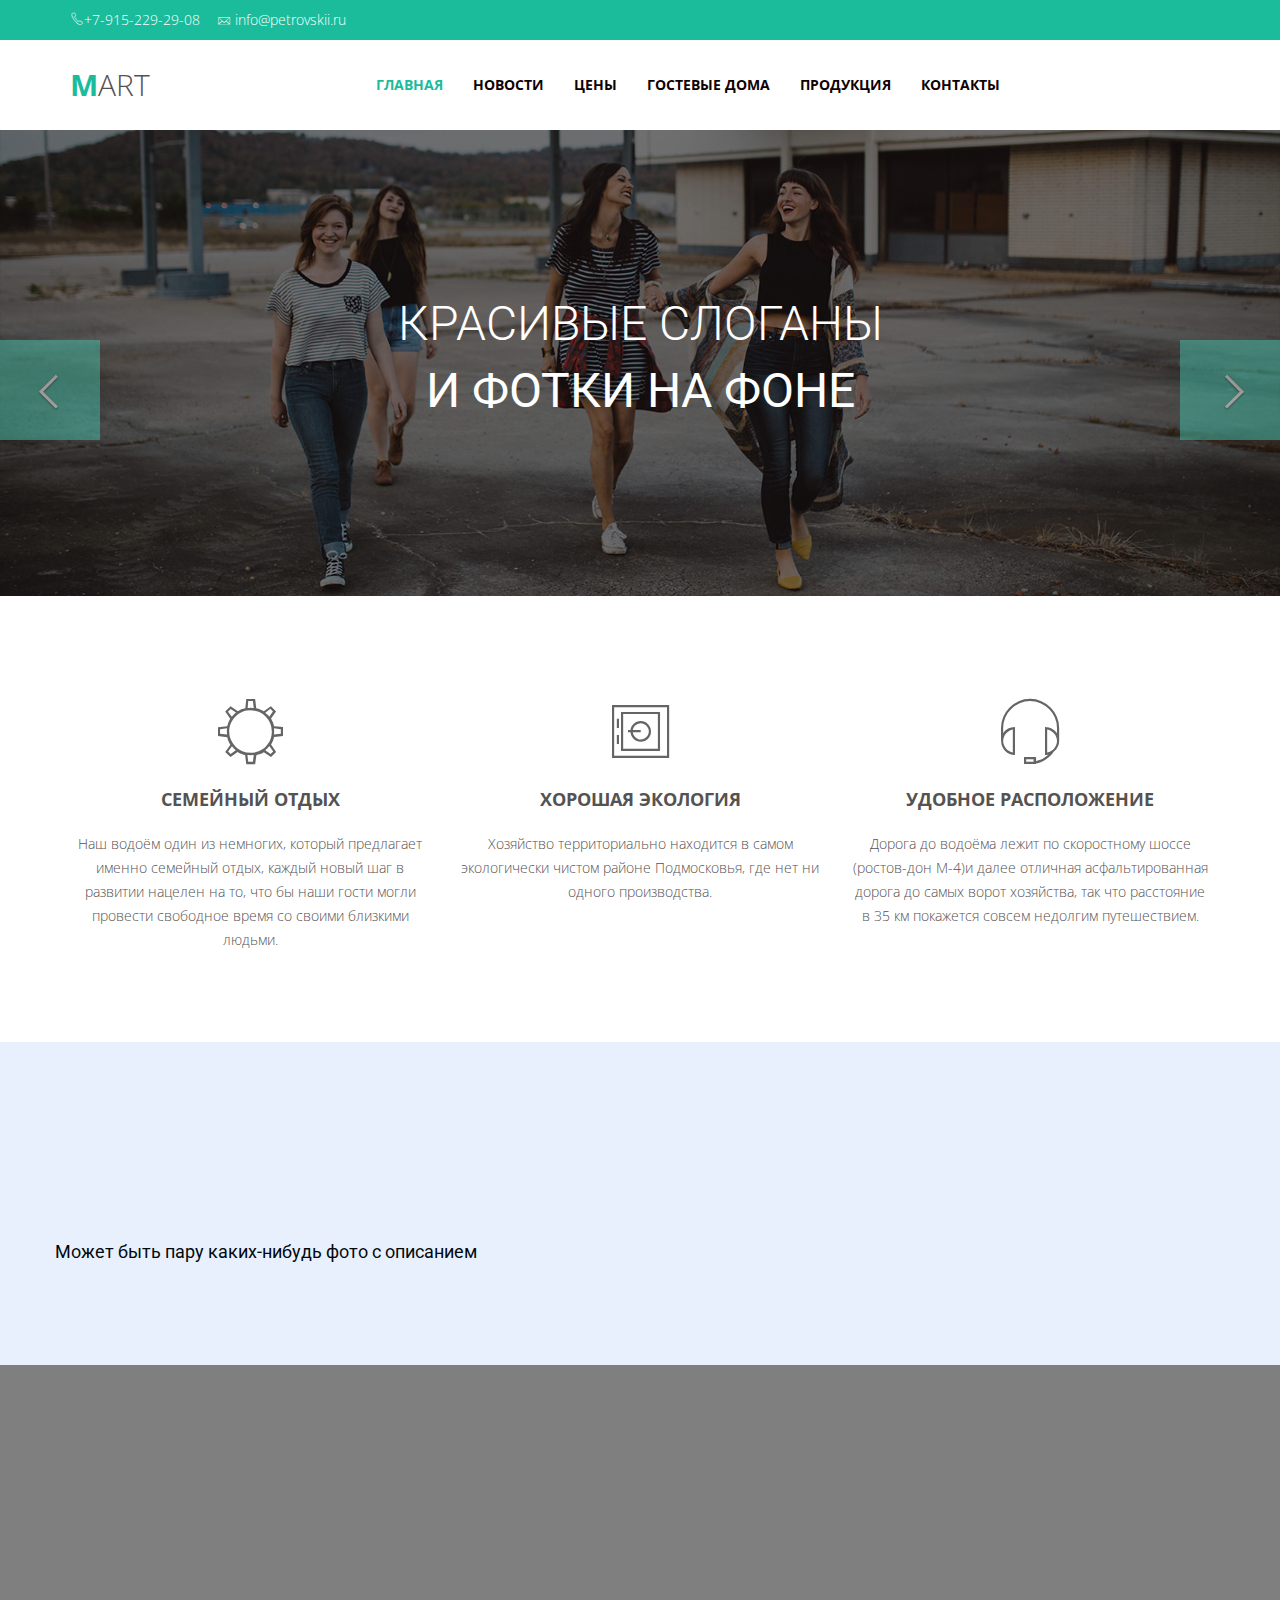
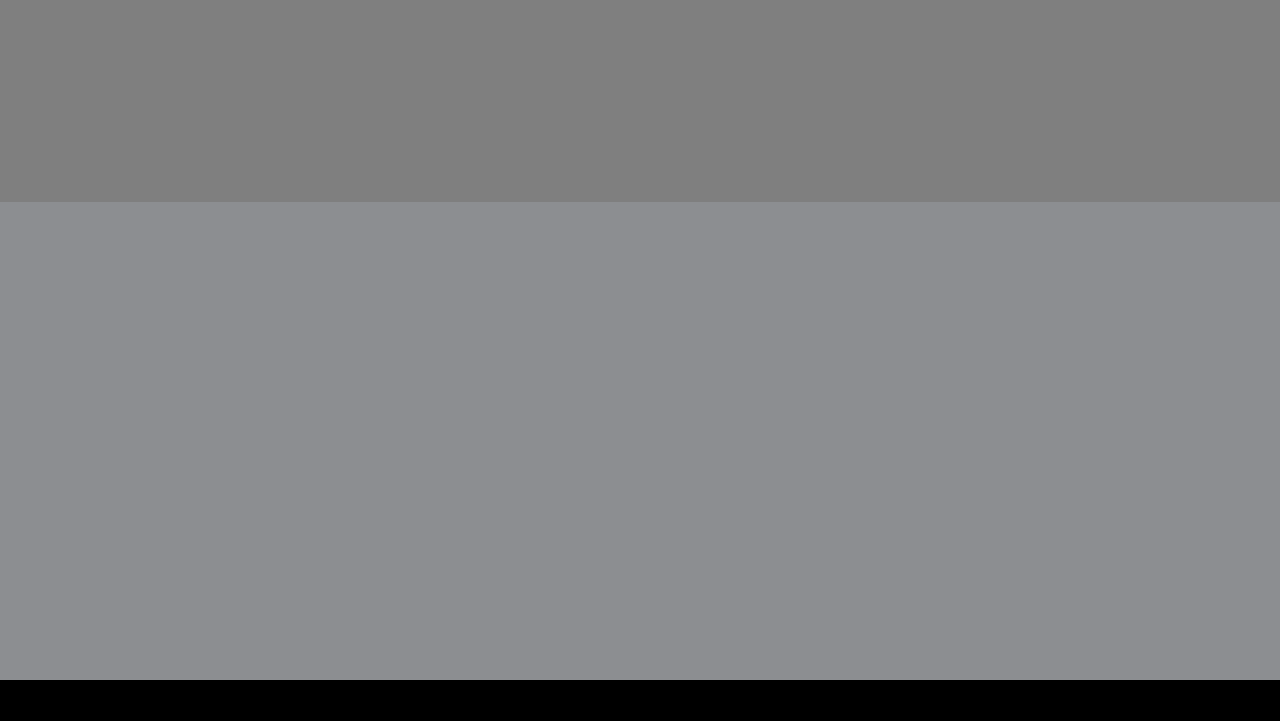
==== index.html @ 51d84bd0 "upload template" ====
<!doctype html>
<html class="no-js" lang="en">
    <head>
        <meta charset="utf-8">
        <meta http-equiv="X-UA-Compatible" content="IE=edge,chrome=1">
        <title>Петровский водоём</title>
        <meta name="description" content="">
        <meta name="viewport" content="width=device-width, initial-scale=1">
        <link rel="icon" href="images/favicon.png">

        <link rel="stylesheet" href="css/style.css">

        <!--[if lt IE 9]>
            <script src="//html5shiv.googlecode.com/svn/trunk/html5.js"></script>
            <script>window.html5 || document.write('<script src="js/vendor/html5shiv.js"><\/script>')</script>
        <![endif]-->
    </head>
    <body>

        <!-- PRELOADER -->
        <div id="preloader">
            <div class="preloader-area">
            	<div class="preloader-box">
            		<div class="preloader"></div>
            	</div>
            </div>
        </div>


        <section class="header-top-section">
            <div class="container">
                <div class="row">
                    <div  class="col-md-6">
                        <div class="header-top-content">
                            <ul class="nav nav-pills navbar-left">
                                <li><a href="#"><i class="pe-7s-call"></i><span>+7-915-229-29-08</span></a></li>
                                <li><a href="#"><i class="pe-7s-mail"></i><span> info@petrovskii.ru</span></a></li>
                            </ul>
                        </div>
                    </div>
                    <div  class="col-md-6">
                        <div class="header-top-menu">
                            <ul class="nav nav-pills navbar-right">
                                <!-- <li><a href="#">My Account</a></li>
                                <li><a href="#">Wishlist</a></li>
                                <li><a href="#">Cart</a></li>
                                <li><a href="#">Checkout</a></li>
                                <li><a href="#"><i class="pe-7s-lock"></i>Login/Register</a></li> -->
                            </ul>
                        </div>
                    </div>
                </div>
            </div>
        </section>

        <header class="header-section">
            <nav class="navbar navbar-default">
                <div class="container">
                    <!-- Brand and toggle get grouped for better mobile display -->
                    <div class="navbar-header">
                        <button type="button" class="navbar-toggle collapsed" data-toggle="collapse" data-target="#bs-example-navbar-collapse-1" aria-expanded="false">
                            <span class="sr-only">Toggle navigation</span>
                            <span class="icon-bar"></span>
                            <span class="icon-bar"></span>
                            <span class="icon-bar"></span>
                        </button>
                        <a class="navbar-brand" href="#"><b>M</b>art</a>
                    </div>

                    <!-- Collect the nav links, forms, and other content for toggling -->
                    <div class="collapse navbar-collapse" id="bs-example-navbar-collapse-1">
                        <ul class="nav navbar-nav">
                            <li class="active"><a href="#">Главная</a></li>
                            <li><a href="#">Новости</a></li>
                            <li><a href="#">Цены</a></li>
                            <li><a href="#">Гостевые Дома</a></li>
                            <li><a href="#">Продукция</a></li>
                            <li><a href="#">Контакты</a></li>
                        </ul>
                        <ul class="nav navbar-nav navbar-right cart-menu">
                        <!-- <li><a href="#" class="search-btn"><i class="fa fa-search" aria-hidden="true"></i></a></li>
                        <li><a href="#"><span> Cart -$0&nbsp;</span> <span class="shoping-cart">0</span></a></li> -->
                    </ul>
                    </div><!-- /.navbar-collapse -->
                </div><!-- /.container -->
            </nav>
        </header>

        <section class="search-section">
            <div class="container">
                <div class="row subscribe-from">
                    <div class="col-md-12">
                        <form class="form-inline col-md-12 wow fadeInDown animated">
                            <div class="form-group">
                                <input type="email" class="form-control subscribe" id="email" placeholder="Search...">
                                <button class="suscribe-btn" ><i class="pe-7s-search"></i></button>
                            </div>
                        </form><!-- end /. form -->
                    </div>
                </div><!-- end of/. row -->
            </div><!-- end of /.container -->
        </section><!-- end of /.news letter section -->

        <section class="slider-section">
            <div id="carousel-example-generic" class="carousel slide" data-ride="carousel">
                <!-- Indicators -->
                <ol class="carousel-indicators slider-indicators">
                    <li data-target="#carousel-example-generic" data-slide-to="0" class="active"></li>
                    <li data-target="#carousel-example-generic" data-slide-to="1"></li>
                    <li data-target="#carousel-example-generic" data-slide-to="2"></li>
                </ol>

                <!-- Wrapper for slides -->
                <div class="carousel-inner" role="listbox">
                    <div class="item active">
                        <img src="images/slider.jpg" width="1648" height="600" alt="">
                        <div class="carousel-caption">
                            <h2>Красивые слоганы</h2>
                            <h3>И фотки на фоне</h3>
                        </div>
                    </div>
                    <div class="item">
                        <img src="images/slider.jpg" width="1648" height="600" alt="">
                        <div class="carousel-caption">
                            <h2>Красивые слоганы</h2>
                            <h3>И фотки на фоне</h3>
                        </div>
                    </div>
                    <div class="item ">
                        <img src="images/slider.jpg" width="1648" height="600" alt="">
                        <div class="carousel-caption">
                            <h2>Красивые слоганы</h2>
                            <h3>И фотки на фоне</h3>
                        </div>
                    </div>
                </div>

                <!-- Controls -->
                <a class="left carousel-control" href="#carousel-example-generic" role="button" data-slide="prev">
                    <span class="pe-7s-angle-left glyphicon-chevron-left" aria-hidden="true"></span>
                </a>
                <a class="right carousel-control" href="#carousel-example-generic" role="button" data-slide="next">
                    <span class="pe-7s-angle-right glyphicon-chevron-right" aria-hidden="true"></span>
                </a>
            </div>
        </section>

        <section class="service-section">
            <div class="container">
                <div class="row">
                    <div class="col-md-4 col-sm-6 wow fadeInRight animated" data-wow-delay="0.1s">
                        <div class="service-item">
                            <i class="pe-7s-settings"></i>
                            <h3>Семейный отдых</h3>
                            <p>Наш водоём один из немногих, который предлагает именно семейный отдых, каждый новый шаг в развитии нацелен на то, что бы наши гости могли провести свободное время со своими близкими людьми.</p>
                        </div>
                    </div>
                    <div class="col-md-4 col-sm-6 wow fadeInRight animated" data-wow-delay="0.2s">
                        <div class="service-item">
                            <i class="pe-7s-safe"></i>
                            <h3>Хорошая экология</h3>
                            <p>Хозяйство территориально находится в самом экологически чистом районе Подмосковья, где нет ни одного производства.</p>
                        </div>
                    </div>
                    <!-- <div class="col-md-3 col-sm-6 wow fadeInRight animated" data-wow-delay="0.3s">
                        <div class="service-item">
                            <i class="pe-7s-global"></i>
                            <h3>WORLDWIDE SHIPPING</h3>
                            <p>Lorem ipsum dolor sit amet, vix erat audiam ei. Cum doctus civibus efficiantur in. Nec id tempor imperdiet deterruisset, doctus volumus explicari qui ex, appareat similique an usu.</p>
                        </div>
                    </div> -->
                    <div class="col-md-4 col-sm-6 wow fadeInRight animated" data-wow-delay="0.4s">
                        <div class="service-item">
                            <i class="pe-7s-headphones"></i>
                            <h3>Удобное расположение</h3>
                            <p>Дорога до водоёма лежит по скоростному шоссе (ростов-дон М-4)и далее отличная асфальтированная дорога до самых ворот хозяйства, так что расстояние в 35 км покажется совсем недолгим путешествием.</p>
                        </div>
                    </div>
                </div>
            </div>
        </section>

        <section class="new-section">
            <div class="container">
                <div class="row">
                    <div class="col-md-12">
                        <div class="titie-section wow fadeInDown animated ">
                            <h1>Блок с основной информацией</h1>
                        </div>
                    </div>
                    <h1> </h1>
                    <h3>Может быть пару каких-нибудь фото с описанием</h3>
                </div>
                <!-- <div class="row">
                    <div class="col-md-3 col-sm-6 wow fadeInLeft animated" data-wow-delay="0.2s">
                        <div class="product-item">
                            <img src="images/1.png" class="img-responsive" width="255" height="322" alt="">
                            <div class="product-hover">
                                <div class="product-meta">
                                    <a href="#"><i class="pe-7s-like"></i></a>
                                    <a href="#"><i class="pe-7s-shuffle"></i></a>
                                    <a href="#"><i class="pe-7s-clock"></i></a>
                                    <a href="#"><i class="pe-7s-cart"></i>Add to Cart</a>
                                </div>
                            </div>
                            <div class="product-title">
                                <a href="#">
                                    <h3>Blue Tshirt</h3>
                                    <span>$26</span>
                                </a>
                            </div>
                        </div>
                    </div>
                    <div class="col-md-3 col-sm-6 wow fadeInLeft animated" data-wow-delay="0.4s">
                        <div class="product-item">
                            <img src="images/2.png" class="img-responsive" width="255" height="322" alt="">
                            <div class="product-hover">
                                <div class="product-meta">
                                    <a href="#"><i class="pe-7s-like"></i></a>
                                    <a href="#"><i class="pe-7s-shuffle"></i></a>
                                    <a href="#"><i class="pe-7s-clock"></i></a>
                                    <a href="#"><i class="pe-7s-cart"></i>Add to Cart</a>
                                </div>
                            </div>
                            <div class="product-title">
                                <a href="#">
                                    <h3>WOMAN shirt</h3>
                                    <span>$31</span>
                                </a>
                            </div>
                        </div>
                    </div> -->
                    <!-- <div class="col-md-3 col-sm-6 wow fadeInLeft animated" data-wow-delay="0.6s">
                        <div class="product-item">
                            <img src="images/3.png" class="img-responsive" width="255" height="322" alt="">
                            <div class="product-hover">
                                <div class="product-meta">
                                    <a href="#"><i class="pe-7s-like"></i></a>
                                    <a href="#"><i class="pe-7s-shuffle"></i></a>
                                    <a href="#"><i class="pe-7s-clock"></i></a>
                                    <a href="#"><i class="pe-7s-cart"></i>Add to Cart</a>
                                </div>
                            </div>
                            <div class="product-title">
                                <a href="#">
                                    <h3>YELLOW Tshirt</h3>
                                    <span>$21</span>
                                </a>
                            </div>
                        </div>
                    </div>
                    <div class="col-md-3 col-sm-6 wow fadeInLeft animated" data-wow-delay="0.8s">
                        <div class="product-item">
                            <img src="images/4.png" class="img-responsive" width="255" height="322" alt="">
                            <div class="product-hover">
                                <div class="product-meta">
                                    <a href="#"><i class="pe-7s-like"></i></a>
                                    <a href="#"><i class="pe-7s-shuffle"></i></a>
                                    <a href="#"><i class="pe-7s-clock"></i></a>
                                    <a href="#"><i class="pe-7s-cart"></i>Add to Cart</a>
                                </div>
                            </div>
                            <div class="product-title">
                                <a href="#">
                                    <h3>Cool lingerie</h3>
                                    <span>$56</span>
                                </a>
                            </div>
                        </div>
                    </div>
                </div> -->
            </div>
        </section>

        <!-- <section class="featured-section">
            <div class="container">
                <div class="row">
                    <div class="col-md-12">
                        <div class="titie-section wow fadeInDown animated ">
                            <h1>FEATURED PRODUCTS</h1>
                        </div>
                    </div>
                </div>
                <div class="row">
                    <div class="col-md-12">
                        <div class="filter-menu">
                            <ul class="button-group sort-button-group">
                                <li class="button active" data-category="all">All<span>8</span></li>
                                <li class="button" data-category="cat-1">Dresses and Suits<span>2</span></li>
                                <li class="button" data-category="cat-2">Accessories<span>2</span></li>
                                <li class="button" data-category="cat-3">Miscellaneous<span>4</span></li>
                            </ul>
                        </div>
                    </div>
                </div>
                <div class="row featured isotope">
                    <div class="col-md-3 col-sm-6 col-xs-12 cat-3 featured-items isotope-item">
                        <div class="product-item">
                            <img src="images/product1.png" class="img-responsive" width="255" height="322" alt="">
                            <div class="sell-meta">
                                <a href="#" class="new-item">New</a>
                                <a href="#" class="sell-item">Sell</a>
                            </div>
                            <div class="product-hover">
                                <div class="product-meta">
                                    <a href="#"><i class="pe-7s-like"></i></a>
                                    <a href="#"><i class="pe-7s-shuffle"></i></a>
                                    <a href="#"><i class="pe-7s-clock"></i></a>
                                    <a href="#"><i class="pe-7s-cart"></i>Add to Cart</a>
                                </div>
                            </div>
                            <div class="product-title">
                                <a href="#">
                                    <h3>Cool lingerie</h3>
                                    <span>$26</span>
                                </a>
                            </div>
                        </div>
                    </div>
                    <div class="col-md-3 col-sm-6 col-xs-12 cat-2 featured-items isotope-item">
                        <div class="product-item">
                            <img src="images/product2.png" class="img-responsive" width="255" height="322" alt="">
                            <div class="sell-meta">
                                <a href="#" class="new-item">New</a>
                            </div>
                            <div class="product-hover">
                                <div class="product-meta">
                                    <a href="#"><i class="pe-7s-like"></i></a>
                                    <a href="#"><i class="pe-7s-shuffle"></i></a>
                                    <a href="#"><i class="pe-7s-clock"></i></a>
                                    <a href="#"><i class="pe-7s-cart"></i>Add to Cart</a>
                                </div>
                            </div>
                            <div class="product-title">
                                <a href="#">
                                    <h3>Cool lingerie</h3>
                                    <span>$21</span>
                                </a>
                            </div>
                        </div>
                    </div>
                    <div class="col-md-3 col-sm-6 col-xs-12 cat-1 featured-items isotope-item">
                        <div class="product-item">
                            <img src="images/product3.png" class="img-responsive" width="255" height="322" alt="">
                            <div class="sell-meta">
                                <a href="#" class="new-item">New</a>
                                <a href="#" class="sell-item">Sell</a>
                            </div>
                            <div class="product-hover">
                                <div class="product-meta">
                                    <a href="#"><i class="pe-7s-like"></i></a>
                                    <a href="#"><i class="pe-7s-shuffle"></i></a>
                                    <a href="#"><i class="pe-7s-clock"></i></a>
                                    <a href="#"><i class="pe-7s-cart"></i>Add to Cart</a>
                                </div>
                            </div>
                            <div class="product-title">
                                <a href="#">
                                    <h3>Cool lingerie</h3>
                                    <span>$31</span>
                                </a>
                            </div>
                        </div>
                    </div>
                    <div class="col-md-3 col-sm-6 col-xs-12 cat-3 featured-items isotope-item">
                        <div class="product-item">
                            <img src="images/product4.png" class="img-responsive" width="255" height="322" alt="">
                            <div class="sell-meta">
                                <a href="#" class="sell-item">Sell</a>
                            </div>
                            <div class="product-hover">
                                <div class="product-meta">
                                    <a href="#"><i class="pe-7s-like"></i></a>
                                    <a href="#"><i class="pe-7s-shuffle"></i></a>
                                    <a href="#"><i class="pe-7s-clock"></i></a>
                                    <a href="#"><i class="pe-7s-cart"></i>Add to Cart</a>
                                </div>
                            </div>
                            <div class="product-title">
                                <a href="#">
                                    <h3>Cool lingerie</h3>
                                    <span>$56</span>
                                </a>
                            </div>
                        </div>
                    </div>
                    <div class="col-md-3 col-sm-6 col-xs-12 cat-2 featured-items isotope-item">
                        <div class="product-item">
                            <img src="images/product5.png" class="img-responsive" width="255" height="322" alt="">
                            <div class="sell-meta">
                                <a href="#" class="sell-item">Sell</a>
                            </div>
                            <div class="product-hover">
                                <div class="product-meta">
                                    <a href="#"><i class="pe-7s-like"></i></a>
                                    <a href="#"><i class="pe-7s-shuffle"></i></a>
                                    <a href="#"><i class="pe-7s-clock"></i></a>
                                    <a href="#"><i class="pe-7s-cart"></i>Add to Cart</a>
                                </div>
                            </div>
                            <div class="product-title">
                                <a href="#">
                                    <h3>Cool lingerie</h3>
                                    <span>$26</span>
                                </a>
                            </div>
                        </div>
                    </div>
                    <div class="col-md-3 col-sm-6 col-xs-12 cat-3 featured-items isotope-item">
                        <div class="product-item">
                            <img src="images/product6.png" class="img-responsive" width="255" height="322" alt="">
                            <div class="sell-meta">
                                <a href="#" class="new-item">New</a>
                                <a href="#" class="sell-item">Sell</a>
                            </div>
                            <div class="product-hover">
                                <div class="product-meta">
                                    <a href="#"><i class="pe-7s-like"></i></a>
                                    <a href="#"><i class="pe-7s-shuffle"></i></a>
                                    <a href="#"><i class="pe-7s-clock"></i></a>
                                    <a href="#"><i class="pe-7s-cart"></i>Add to Cart</a>
                                </div>
                            </div>
                            <div class="product-title">
                                <a href="#">
                                    <h3>Cool lingerie</h3>
                                    <span>$36</span>
                                </a>
                            </div>
                        </div>
                    </div>
                    <div class="col-md-3 col-sm-6 col-xs-12 cat-1 featured-items isotope-item">
                        <div class="product-item">
                            <img src="images/product7.png" class="img-responsive" width="255" height="322" alt="">
                            <div class="sell-meta">
                                <a href="#" class="new-item">New</a>
                            </div>
                            <div class="product-hover">
                                <div class="product-meta">
                                    <a href="#"><i class="pe-7s-like"></i></a>
                                    <a href="#"><i class="pe-7s-shuffle"></i></a>
                                    <a href="#"><i class="pe-7s-clock"></i></a>
                                    <a href="#"><i class="pe-7s-cart"></i>Add to Cart</a>
                                </div>
                            </div>
                            <div class="product-title">
                                <a href="#">
                                    <h3>Cool lingerie</h3>
                                    <span>$56</span>
                                </a>
                            </div>
                        </div>
                    </div>
                    <div class="col-md-3 col-sm-6 col-xs-12 cat-3 featured-items isotope-item">
                        <div class="product-item">
                            <img src="images/product8.png" class="img-responsive" width="255" height="322" alt="">
                            <div class="sell-meta">
                                <a href="#" class="sell-item">Sell</a>
                            </div>
                            <div class="product-hover">
                                <div class="product-meta">
                                    <a href="#"><i class="pe-7s-like"></i></a>
                                    <a href="#"><i class="pe-7s-shuffle"></i></a>
                                    <a href="#"><i class="pe-7s-clock"></i></a>
                                    <a href="#"><i class="pe-7s-cart"></i>Add to Cart</a>
                                </div>
                            </div>
                            <div class="product-title">
                                <a href="#">
                                    <h3>Cool lingerie</h3>
                                    <span>$66</span>
                                </a>
                            </div>
                        </div>
                    </div>
                </div>
            </div>
        </section> -->

        <section class="offer-section">
            <div class="container">
                <div class="row">
                    <div class="col-md-12 wow fadeInDown animated ">
                        <h1>Тут может быть изменяемый блок</h1>
                        <h2>с "быстрыми" новостями или акциями</h2>
                    </div>
                </div>
            </div>
        </section>

        <!-- <section class="best-seller-section">
            <div class="container">
                <div class="row">
                    <div class="col-md-12">
                        <div class="titie-section wow fadeInDown animated ">
                            <h1>BEST SELLERS</h1>
                        </div>
                    </div>
                </div>
                <div class="row">
                    <div class="col-md-3 col-sm-6 wow fadeInDown animated" data-wow-delay="0.2s">
                        <div class="product-item">
                            <img src="images/1.png" class="img-responsive" width="255" height="322" alt="">
                            <div class="product-hover">
                                <div class="product-meta">
                                    <a href="#"><i class="pe-7s-like"></i></a>
                                    <a href="#"><i class="pe-7s-shuffle"></i></a>
                                    <a href="#"><i class="pe-7s-clock"></i></a>
                                    <a href="#"><i class="pe-7s-cart"></i>Add to Cart</a>
                                </div>
                            </div>
                            <div class="product-title">
                                <a href="#">
                                    <h3>Blue Tshirt</h3>
                                    <span>$26</span>
                                </a>
                            </div>
                        </div>
                    </div>
                    <div class="col-md-3 col-sm-6 wow fadeInDown animated" data-wow-delay="0.4s">
                        <div class="product-item">
                            <img src="images/2.png" class="img-responsive" width="255" height="322" alt="">
                            <div class="product-hover">
                                <div class="product-meta">
                                    <a href="#"><i class="pe-7s-like"></i></a>
                                    <a href="#"><i class="pe-7s-shuffle"></i></a>
                                    <a href="#"><i class="pe-7s-clock"></i></a>
                                    <a href="#"><i class="pe-7s-cart"></i>Add to Cart</a>
                                </div>
                            </div>
                            <div class="product-title">
                                <a href="#">
                                    <h3>WOMAN shirt</h3>
                                    <span>$31</span>
                                </a>
                            </div>
                        </div>
                    </div>
                    <div class="col-md-3 col-sm-6 wow fadeInDown animated" data-wow-delay="0.6s">
                        <div class="product-item">
                            <img src="images/3.png" class="img-responsive" width="255" height="322" alt="">
                            <div class="product-hover">
                                <div class="product-meta">
                                    <a href="#"><i class="pe-7s-like"></i></a>
                                    <a href="#"><i class="pe-7s-shuffle"></i></a>
                                    <a href="#"><i class="pe-7s-clock"></i></a>
                                    <a href="#"><i class="pe-7s-cart"></i>Add to Cart</a>
                                </div>
                            </div>
                            <div class="product-title">
                                <a href="#">
                                    <h3>YELLOW Tshirt</h3>
                                    <span>$21</span>
                                </a>
                            </div>
                        </div>
                    </div>
                    <div class="col-md-3 col-sm-6 wow fadeInDown animated" data-wow-delay="0.8s">
                        <div class="product-item">
                            <img src="images/4.png" class="img-responsive" width="255" height="322" alt="">
                            <div class="product-hover">
                                <div class="product-meta">
                                    <a href="#"><i class="pe-7s-like"></i></a>
                                    <a href="#"><i class="pe-7s-shuffle"></i></a>
                                    <a href="#"><i class="pe-7s-clock"></i></a>
                                    <a href="#"><i class="pe-7s-cart"></i>Add to Cart</a>
                                </div>
                            </div>
                            <div class="product-title">
                                <a href="#">
                                    <h3>Cool lingerie</h3>
                                    <span>$56</span>
                                </a>
                            </div>
                        </div>
                    </div>
                </div>
            </div>
        </section> -->
<!-- 
        <section class="review-section">
            <div class="container">
                <div class="row">
                    <div class="col-md-12">
                        <div class="titie-section wow fadeInDown animated ">
                            <h1>customer review</h1>
                        </div>
                    </div>
                </div>
                <div class="row">
                    <div id="feedback" class="carousel slide feedback" data-ride="feedback">
                        
                        <div class="carousel-inner" role="listbox">
                            <div class="item active">
                                <img src="images/member1.png" width="320" height="439" alt="">
                                <div class="carousel-caption">
                                    <p>Lorem ipsum dolor sit amet, consectetuer adipiscing elit. Aenean commodo ligula eget dolor. Aenean massa. Cum sociis natoque penatibus et magnis dis parturient montes, nascetur ridiculus mus. Donec quam felis, ultricies nec, pellentesque eu, pretium quis, sem. Nulla consequat massa quis enim. Donec pede justo, fringilla vel, aliquet nec, vulputate eget, arcu. In enim justo, rhoncus ut, </p>
                                    <h3>- Olivia -</h3>
                                    <span>Melbour, Aus</span>
                                </div>
                            </div>
                            <div class="item">
                                <img src="images/member2.png" width="320" height="439" alt="">
                                <div class="carousel-caption">
                                    <p>Lorem ipsum dolor sit amet, consectetuer adipiscing elit. Aenean commodo ligula eget dolor. Aenean massa. Cum sociis natoque penatibus et magnis dis parturient montes, nascetur ridiculus mus. Donec quam felis, ultricies nec, pellentesque eu, pretium quis, sem. Nulla consequat massa quis enim. Donec pede justo, fringilla vel, aliquet nec, vulputate eget, arcu. In enim justo, rhoncus ut, </p>
                                    <h3>- Olivia -</h3>
                                    <span>Melbour, Aus</span>
                                </div>
                            </div>
                            <div class="item">
                                <img src="images/member3.png" width="320" height="439" alt="">
                                <div class="carousel-caption">
                                    <p>Lorem ipsum dolor sit amet, consectetuer adipiscing elit. Aenean commodo ligula eget dolor. Aenean massa. Cum sociis natoque penatibus et magnis dis parturient montes, nascetur ridiculus mus. Donec quam felis, ultricies nec, pellentesque eu, pretium quis, sem. Nulla consequat massa quis enim. Donec pede justo, fringilla vel, aliquet nec, vulputate eget, arcu. In enim justo, rhoncus ut, </p>
                                    <h3>- Olivia -</h3>
                                    <span>Melbour, Aus</span>
                                </div>
                            </div>
                        </div>
                    
                        <ol class="carousel-indicators review-controlar">
                            <li data-target="#feedback" data-slide-to="0" class="active">
                                <img src="images/member1.png" width="320" height="439" alt="">
                            </li>
                            <li data-target="#feedback" data-slide-to="1">
                                <img src="images/member2.png" width="320" height="439" alt="">
                            </li>
                            <li data-target="#feedback" data-slide-to="2">
                                <img src="images/member3.png" width="320" height="439" alt="">
                            </li>
                        </ol>
                    </div>
                </div>
            </div>
        </section> -->
<!-- 
        <section class="news-letter-section">
            <div class="container">
                <div class="row">
                    <div class="col-sm-12">
                        <div class="titie-section white wow fadeInDown animated ">
                            <h1>NEWSLETTER</h1>
                        </div>
                        <p>Follow a collection of news & promotions</p>
                    </div>
                </div>
                <div class="row subscribe-from">
                    <form class="form-inline col-md-6 col-md-offset-3 col-xs-10 col-xs-offset-1  wow fadeInDown animated">
                        <div class="form-group">
                            <input type="email" class="form-control subscribe" id="email" placeholder="Enter your email">
                            <button class="suscribe-btn" ><i class="pe-7s-next"></i></button>
                        </div>
                    </form>
                </div>
            </div>
        </section> -->

        <!-- <section class="client-section">
            <div class="container">
                <div class="row">
                    <div class="col-sm-12">
                        <div class="titie-section wow fadeInDown animated ">
                            <h1>our partner</h1>
                        </div>
                    </div>
                </div>
                <div id="client" class="row owl-carousel owl-theme client-area">
                    <div class="col-md-12 item">
                        <a href="#">
                            <img src="images/client_01.jpg" class="img-responsive" width="300" height="200" alt="">
                        </a>
                    </div>
                    <div class="col-md-12 item">
                        <a href="#">
                            <img src="images/client_02.jpg" class="img-responsive" width="300" height="200" alt="">
                        </a>
                    </div>
                    <div class="col-md-12 item">
                        <a href="#">
                            <img src="images/client_03.jpg" class="img-responsive" width="300" height="200" alt="">
                        </a>
                    </div>
                    <div class="col-md-12 item">
                        <a href="#">
                            <img src="images/client_04.jpg" class="img-responsive" width="300" height="200" alt="">
                        </a>
                    </div>
                    <div class="col-md-12 item">
                        <a href="#">
                            <img src="images/client_01.jpg" class="img-responsive" width="300" height="200" alt="">
                        </a>
                    </div>
                    <div class="col-md-12 item">
                        <a href="#">
                            <img src="images/client_02.jpg" class="img-responsive" width="300" height="200" alt="">
                        </a>
                    </div>
                    <div class="col-md-12 item">
                        <a href="#">
                            <img src="images/client_03.jpg" class="img-responsive" width="300" height="200" alt="">
                        </a>
                    </div>
                    <div class="col-md-12 item">
                        <a href="#">
                            <img src="images/client_04.jpg" class="img-responsive" width="300" height="200" alt="">
                        </a>
                    </div>
                </div>
                <div class="customNavigation works-navigation">
                    <a class="btn-work works-prev"><i class="pe-7s-angle-left"></i></a>
                    <a class="btn-work works-next"><i class="pe-7s-angle-right"></i></a>
                </div>
            </div>
        </section> -->

        <!-- <section class="news-section">
            <div class="container">
                <div class="row">
                    <div class="col-sm-12">
                        <div class="titie-section wow fadeInDown animated ">
                            <h1>Latest News</h1>
                        </div>
                    </div>
                </div>
                <div class="row" >
                    <div class="col-sm-4 wow fadeInDown animated" data-wow-delay="0.2s">
                        <div class="blog-item">
                            <a href="#"><img src="images/blog1.jpg" width="350" height="262" alt=""></a>
                            <h3>Lorem Ipsum. Proin gravida nibh vel velit auctor aliquet. Aenean </h3>
                            <p>Nam nec tellus a odio tincidunt auc. Duis sed odio sit amet nibh vulputate cursus a sit amet mauris. Morbi accumsan ipsum velit. Nam nec tellus a odio tincidunt</p>
                            <a href="#">Read More</a>
                        </div>
                    </div>
                    <div class="col-sm-4 wow fadeInDown animated" data-wow-delay="0.4s">
                        <div class="blog-item">
                            <a href="#"><img src="images/blog2.jpg" width="350" height="262" alt=""></a>
                            <h3>Lorem Ipsum. Proin gravida nibh vel velit auctor aliquet. Aenean </h3>
                            <p>Nam nec tellus a odio tincidunt auc. Duis sed odio sit amet nibh vulputate cursus a sit amet mauris. Morbi accumsan ipsum velit. Nam nec tellus a odio tincidunt</p>
                            <a href="#">Read More</a>

                        </div>
                    </div>
                    <div class="col-sm-4 wow fadeInDown animated" data-wow-delay="0.6s">
                        <div class="blog-item">
                            <a href="#"><img src="images/blog3.jpg" width="350" height="262" alt=""></a>
                            <h3>Lorem Ipsum. Proin gravida nibh vel velit auctor aliquet. Aenean </h3>
                            <p>Nam nec tellus a odio tincidunt auc. Duis sed odio sit amet nibh vulputate cursus a sit amet mauris. Morbi accumsan ipsum velit. Nam nec tellus a odio tincidunt</p>
                            <a href="#">Read More</a>
                        </div>
                    </div>
                </div>
            </div>
        </section> -->

        <section class="contact-section">
            <div class="container">
                <div class="row">
                    <div class="col-sm-12">
                        <div class="titie-section wow fadeInDown animated ">
                            <h1>Ждем вас в гости!</h1>
                        </div>
                    </div>
                </div>
                <div class="row">
                    <div class="col-md-6 wow fadeInLeft animated">
                        <div class="left-content">
                            <!-- <h1><span>M</span>art</h1> -->
                        
                            <p>Сюда впихнем карту с Яндекса</p>
                            <div class="contact-info">
                                <p><b>Адрес:</b> Уточнить точный адрес водоема</p>
                                <p><b>Телефон:</b> 7-915-229-29-08</p>
                                <p><b>Email:</b> info@petrovskii.ru</p>
                            </div>
                            <div class="social-media">
                                <ul>
                                    <li><a href="#"><i class="fa fa-facebook"></i></a></li>
                                    <li><a href="#"><i class="fa fa-twitter"></i></a></li>
                                    <li><a href="#"><i class="fa fa-dribbble"></i></a></li>
                                    <li><a href="#"><i class="fa fa-linkedin"></i></a></li>
                                    <li><a href="#"><i class="fa fa-instagram"></i></a></li>
                                </ul>
                            </div>
                        </div>
                    </div>
                    <div class="col-md-6 wow fadeInRight animated">
                        <!-- <form action="" method="" class="contact-form">
                            <div class="row">
                                <div class="col-md-6">
                                    <div class="input-group">
                                        <input type="text" class="form-control" id="name" placeholder="Your Name">
                                    </div>
                                </div>
                                <div class="col-md-6">
                                    <div class="input-group">
                                        <input type="text" class="form-control" id="name" placeholder="Your Email">
                                    </div>
                                </div>
                            </div>
                            <div class="row">
                                <div class="col-md-6">
                                    <div class="input-group">
                                        <input type="text" class="form-control" id="name" placeholder="Subject">
                                    </div>
                                </div>
                                <div class="col-md-6">
                                    <div class="input-group">
                                        <input type="text" class="form-control" id="name" placeholder="Website URL">
                                    </div>
                                </div>
                            </div>
                            <div class="row">
                                <div class="col-md-12">
                                    <div class="input-group">
                                        <textarea name="" id="" class="form-control" cols="30" rows="5" placeholder="Your Message..."></textarea>
                                    </div>
                                </div>
                            </div>
                            <div class="row">
                                <div class="col-md-12">
                                    <div class="input-group">
                                        <input type="submit" class="contact-submit" value="Send" />
                                    </div>
                                </div>
                            </div>
                        </form> -->
                    </div>
                </div>
            </div>
        </section>

        <footer class="footer">
            <div class="container">
                <div class="row">
                    <div class="col-md-12">
                        <!-- <p class="center">Made with <i class="fa fa-heart"></i> by <a href="https://revolthemes.net/" target="_blank">Revolthemes</a>. All Rights Reserved</p> -->
                        
                    </div>
                </div>
            </div>
        </footer>

        <!-- JQUERY -->
        <script src="js/vendor/jquery-1.11.2.min.js"></script>
        <script src="js/vendor/bootstrap.min.js"></script>
        <script src="js/isotope.pkgd.min.js"></script>
        <script src="js/owl.carousel.min.js"></script>
        <script src="js/wow.min.js"></script>
        <script src="js/custom.js"></script>
    </body>
</html>
---- css/style.css ----
/*	################################################################
Theme Name: Pori
Theme URI: http://www.themengraph.com/
Author URI: http://www.themengraph.com/
Description: Easy Docs 100% Responsive, Highly Customizable, Unlimited color schemes and SEO Friendly Theme using Twitter Bootstrap, specially designed for WordPress Marketplace Plugin ( http://wordpress.org/plugins/wpmarketplace/ ). If you want to build a full featured eshop or online marketplace, this theme and wp marketplace plugin could be a perfect choice for you, but still you can use this for for you personal blog site too, as Crypton has also all regular features like gallery, audio, video, chat and other post format support, archive pages, page with side bar, blog page to build your blog site. This theme is will make your website adaptable with any type of devices. Theme Features: WP Marketplace Plugin Support ,Custom Homepage Settings, 3 Page Templates, Custom Background Support, Unlimited Color Schemes, Search Engine Friendly.
Author: Shah Zobayer Ahmed
Version: 1.0.0
License: GNU General Public License v3.0
License URI: http://www.gnu.org/licenses/gpl-3.0.html
Tags: black, green, white, two-columns, fixed-width, threaded-comments, sticky-post, microformats,  editor-style, custom-menu, custom-background, post-formats



	1) GENERAL STRUCTURES
	2) HEADER SECTION
	3) MENU SECTION

################################################################# */
/* STYLE */
@import url(font-awesome.css) screen;
@import url(bootstrap.css) screen;
@import url(owl.carousel.css) screen;
@import url(pe-icon-7-stroke.css) screen;
@import url(animate.min.css) screen;

/* FONTS */
@import url(https://fonts.googleapis.com/css?family=Roboto:400,100,100italic,300,300italic,400italic,500,700,500italic,700italic,900,900italic);
@import url(https://fonts.googleapis.com/css?family=Open+Sans:400,300,300italic,600,600italic,700,800,400italic);
@import url(https://fonts.googleapis.com/css?family=Raleway:400,800,900,700,600,500,300,200,100);


/* ======================
   1. GENERAL SECTION
 ====================== */

* {
    margin: 0;
    padding: 0px;

}
body {
    font-family: 'Open Sans', sans-serif;
    font-size: 13px;
    line-height: 20px;
    position: relative;
    background: #fff;
    color: #656565;
    padding: 0;
    margin: 0;
    overflow: visible;
}

.hidden {
    display: none;
}
.alignleft {
    float: left;
}
.alignright {
    float: right;
}
.aligncenter {
    margin-left: auto;
    margin-right: auto;
    display: block;
    clear: both;
}
.clear {
    clear: both;
    display: block;
    font-size: 0;
    height: 0;
    line-height: 0;
    width: 100%;
}
::-moz-selection {
    color: #555252;
    text-shadow: none;
    background: #2B2E31;
}
::-webkit-input-placeholder {
    color: #555252 !important;
}
:-moz-placeholder {
    /* Firefox 18- */
    color: #555252 !important;
}
::-moz-placeholder  {
    /* Firefox 19+ */
    color: #555252 !important;
}
:-ms-input-placeholder {
    color: #555252 !important;
}
.contact-form .form-control::-webkit-input-placeholder{
    color: #fff !important;
}
.contact-form .form-control::-moz-placeholder{
    color: #fff !important;
}
.contact-form .form-control:-moz-placeholder{
    color: #fff !important;
}
.contact-form .form-control:-ms-input-placeholder{
    color: #fff !important;
}

*,*:after,*:before {
    -webkit-box-sizing: border-box;
    -moz-box-sizing: border-box;
    box-sizing: border-box;
    padding: 0;
    margin: 0;
}
a {
    color: #0098d7;
    padding: 0;
    margin: 0;
    text-decoration: none;
}
a:hover,a:focus {
    text-decoration: none;
    color: #01090C;
}
a img {
    border: none;
    vertical-align: bottom;
}
a.remove {
    display: block;
    height: 18px;
    width: 18px;
    margin: 10px;
    padding-left: 0 !important;
    text-indent: -9999px;
    background: url(images/remove.png) #01090C;
    border-radius: 100px;
    border-style: solid;
    border-width: 1px
}
h1,h2,h3,h4,h5,h6 {
    letter-spacing: 0px;
    font-weight: normal;
    position: relative;
    padding: 0 0 10px 0;
    font-weight: normal;
    font-family: 'Roboto', serif;
    line-height: 140%;
    color: #01090c;
}
h1 {
    font-size: 22px;
}
h2 {
    font-size: 20px;
}
h3 {
    font-size: 18px;
}
h4 {
    font-size: 16px;
}
h5 {
    font-size: 14px;
}
h6 {
    font-size: 13px;
}
.lead {
    font-family: 'Open Sans', Arial,sans-serif !important;
    font-size: 18px;
    margin: 15px 0;
    padding: 0;
}
.first {
    clear: both
}
.last {
    margin-right: 0
}
audio,
video {
    max-width: 100%;
    height: auto;
}

iframe,embed,object {
    max-width: 100%;
}
input,textarea {
    color: #000 !important
}

html, body, .wrapper{
    height: 100%;
}
.titie-section{
    margin-bottom: 30px;
    display: block;
    position: relative;
}
.titie-section h1{
    margin: 0;
    padding: 0;
    display: block;
    text-align: center;
    font-size: 48px;
    color: #515151;
    font-weight: 900;
    text-transform: uppercase;
}
.titie-section h1:before{
    content: "";
    width: 165px;
    display: block;
    height: 3px;
    background:#1abc9c;
    position: absolute;
    bottom: -16px;
    margin: 0 auto;
    left: 0;
    right: 0;
}
.titie-section h1:after{
    content: "";
    width: 165px;
    display: block;
    height: 3px;
    background:#1abc9c;
    position: absolute;
    bottom: -30px;
    margin: 0 auto;
    left: 0;
    right: 0;
}
.titie-section:after{
    content: "";
    width: 165px;
    display: block;
    height: 7px;
    background:#1abc9c;
    position: absolute;
    bottom: -25px;
    margin: 0 auto;
    left: 0;
    right: 0;
}

.titie-section.white h1:before{
    content: "";
    width: 165px;
    display: block;
    height: 3px;
    background:#fff;
    position: absolute;
    bottom: -16px;
    margin: 0 auto;
    left: 0;
    right: 0;
}
.titie-section.white h1:after{
    content: "";
    width: 165px;
    display: block;
    height: 3px;
    background:#fff;
    position: absolute;
    bottom: -30px;
    margin: 0 auto;
    left: 0;
    right: 0;
}
.titie-section.white:after{
    content: "";
    width: 165px;
    display: block;
    height: 7px;
    background:#fff;
    position: absolute;
    bottom: -25px;
    margin: 0 auto;
    left: 0;
    right: 0;
}
.white-title{

}

/*
    HEADER TOP SECTION
 */
.header-top-section{
    display: block;
    width: 100%;
    background: #1abc9c;
    color: #fff;
}

.header-top-content{}
.header-top-content ul{}
.header-top-content ul li{}
.header-top-content ul li a{
    color: #fff;
    font-size: 14px;
    font-weight: 300;
    padding-left: 0;
}
.header-top-content ul li a:hover, .header-top-content ul li a:active, .header-top-content ul li a:focus{
    background: transparent;
    color: #fff;
}
.header-top-content ul li:last-child a i{
    /*font-size: 20px;  */
    position: relative;
    top: 2px;
}

.header-top-menu{}
.header-top-menu ul{}
.header-top-menu ul li{}
.header-top-menu ul li a{
    color: #fff;
    font-size: 14px;
    font-weight: 300;
}
.header-top-menu ul li a:hover, .header-top-menu ul li a:active, .header-top-menu ul li a:focus{
    background: transparent
}
.header-top-menu ul li a i{

}

/*
    HEADER SECTION
 */
.header-section{
    display: block;
    width: 100%;
    padding: 20px 0;
    position: relative;
    transition: all 1s;
    background: #fff;
}
header.header-section.fixed {
    position: fixed;
    display: block;
    width: 100%;
    top: 0;
    background: #fff;
    z-index: 99999;
    border-bottom: 1px solid #1abc9c;
    padding: 10px 0;
    transition: all 1s;
}
.header-section .navbar{
    height: auto;
    min-height: none;
    margin-bottom: 0;
    border-radius: 0;
    border: none;
    background: transparent !important
}
.header-section .navbar .navbar-brand{
    font-size: 30px;
    font-weight: 300;
    text-transform: uppercase;
    color: #555252;
}
.header-section .navbar .navbar-brand b{
    color: #1abc9c;
}

.navbar-default .navbar-collapse, .navbar-default .navbar-form{
    text-align: center;
    padding: 0 !important;
    background: transparent !important;
}

ul.navbar-nav{
    background: transparent;
    margin: 0 auto;
    margin-bottom: -5px;
    display: inline-block;
    float: none;
}
ul.navbar-nav li{}
ul.navbar-nav li a{
    font-size: 14px;
    font-weight: 700;
    color: #0f0101 !important;
    background: transparent !important;
    text-transform: uppercase;
}
ul.navbar-nav li.active a, ul.navbar-nav li a:hover{
    color: #1abc9c !important;
}
ul.navbar-nav.cart-menu li a{
    padding-right: 0;
    color: #0f0101;
    font-weight: 700;
}
ul.navbar-nav.cart-menu li a .fa-search{
    margin-top: 6px;
    display: block;
}

span.shoping-cart {
    border: 1px solid #0f0101;
    padding: 2px 7px 2px 6px;
    text-align: center;
    display: inline-block;
    position: relative;
    background: #fff;
}
span.shoping-cart:after{
    height: 90%;
    width: 80%;
    display: block;
    background: transparent;
    position: absolute;
    content: "";
    border: 1px solid #0f0101;
    border-radius: 50%;
    top: -47%;
    left: 0;
    right: 0;
    margin: 0 auto;
    z-index: -9999;
}
span.shoping-cart:hover:after{
    top: -50%;
}

span.shoping-cart:before{
    height: 100%;
    width: 100%;
    display: block;
    background: #fff;
    position: absolute;
    content: "";
    top: 0%;
    left: 0;
    right: 0;
    margin: 0 auto;
    z-index: -999;
}
span.shoping-cart {
    border: 1px solid #0f0101;
    padding: 2px 7px 2px 6px;
    text-align: center;
    display: inline-block;
    position: relative;
    background: #fff;
    z-index: 9999999;
    color: #1abc9c;
}
/*
    SEAARCH SECTION
 */
.search-section{
    display: block;
    background: url(../images/bg.png) #1abc9c no-repeat;
    background-size: cover;
    background-attachment: fixed;
    text-align: center;
    padding: 40px 0 80px;
    display: none;
}
.suscribe-btn, .suscribe-btn:hover, .suscribe-btn:active, .suscribe-btn:focus{
    outline: none
}

/*
    SLIDER SECTION
 */
.slider-section{
    display: block;
    width: 100%;
    position: relative;
    overflow: hidden;
}
/*.slider-section:before{
    content: "";
    width: 100%;
    height: 100%;
    position: absolute;
    top: 0;
    display: block;
    background: rgba(0, 0, 0, 0.52);
    z-index: 9
}*/

.slider-section img{
    display: block;
    width: 100%;
    height: auto;
}
.carousel-inner{
    position: relative;
}
.carousel-inner .item{}
.carousel-inner .item:before{
    content: "";
    width: 100%;
    height: 100%;
    position: absolute;
    top: 0;
    display: block;
    background: rgba(0, 0, 0, 0.52);
    z-index: 9
}
.carousel-inner .item img{}
.carousel-inner .item .carousel-caption{
    top: 30%;
    z-index: 999;
}
.carousel-inner .item .carousel-caption h2{
    font-size: 48px;
    text-transform: uppercase;
    font-weight: 300;
    text-align: center;
    text-shadow: none;
    color: #fff;
    margin: 0;
    padding: 0;
}
.carousel-inner .item .carousel-caption h2 b{
    color: #1abc9c
}

.carousel-inner .item .carousel-caption h3{
    font-size: 48px;
    text-transform: uppercase;
    font-weight: 400;
    text-align: center;
    text-shadow: none;
    color: #fff;
    margin: 0;
    padding: 0;
}
.carousel-inner .item .carousel-caption h3 span{
    color: #1abc9c;
}

.carousel-inner .item .carousel-caption a{
    display: inline-block;
    padding: 13px 30px;
    border: 2px solid #1abc9c;
    color: #fff;
    text-transform: uppercase;
    text-shadow: none;
    font-size: 14px;
    font-family: 'Roboto';
    font-weight: 400;
    margin-top: 10px;
}
.carousel-inner .item .carousel-caption a:hover{
    background: #1abc9c;
}
.carousel-control{
    background-image: none !important;
    box-shadow: none !important;
    background: red;
}

.carousel-control span{
    font-size: 90px !important;
    color: #fff;
    }
a.carousel-control.left, a.carousel-control.right{
    background: #46bfa9 !important;
    background-image: none !important;
    box-shadow: none !important;
    width: 100px;
    height: 100px;
    background: #46bfa9;
    text-align: center;
    position: absolute;
    top: 45%;
    border: none;
    display: block;
    text-align: center;
    z-index: 999

}
a.carousel-control.left > span{
    position: absolute;
    top: 7px;
    margin: 0 auto;
    left: 5px;
}

a.carousel-control.right > span{
    position: absolute;
    top: 7px;
    margin: 0 auto;
    left: -5px;
}

.carousel-control.right{
    width: 0;
    height: 0;
    background: #46bfa9;
   /* border-width: 50px 100px 50px 0;
    border-color: transparent #46bfa9 transparent transparent;*/
}
.carousel-control.left{
    width: 0;
    height: 0;
    background: #46bfa9;
    /*border-width: 50px 0 50px 100px;
    border-color: transparent transparent transparent #46bfa9;*/

}
.carousel-control span{
    font-size: 100px;
    color: #fff;
}
.slider-indicators{
    display: none;
}

/*
    SERVICE SECTION
 */
.service-section{
    display: block;
    text-align: center;
    padding: 100px 0 80px;
}
.service-item{}
.service-item i{
    font-size: 70px;
    text-align: center;
}
.service-item h3{
    font-size: 18px;
    font-weight: 700;
    color: #555252;
    font-family: 'Open Sans', Arial, sans-serif;
    text-transform: uppercase;
}
.service-item p{
    font-size: 14px;
    font-weight: 300;
    color: #555252;
    line-height: 24px;
}
.service-item:hover h3, .service-item:hover i{
    color: #1abc9c

}

/*
    NEW PRODUCR SECTION
 */
.new-section{
    background: #e9f0fd;
    display: block;
    padding: 100px 0 80px;
}
.product-item{
    position: relative;
    margin-top: 30px;
    transition: all 0.5s
}
.product-item img{
    width: 100%;
    height: auto;
}

.product-hover{
    position: absolute;
    display: block;
    width: 100%;
    height: calc(100% - 40px);
    background: rgba(0, 0, 0, 0.5);
    top:0;
    border: 10px solid rgba(255, 255, 255, 0.55);
    text-align: center;
    transform: scale(0.1, 0.1);
    opacity: 0;
    transition: all 0.5s
}
.product-item:hover .product-hover{
    transform: scale(1, 1);
    opacity: 1;
}

.product-meta{
    display: block;
    margin-top: 35%;

}

.product-hover a{
    color: #fff;
    font-size: 16px;
    display: inline-block;
    border: 1px solid #fff;
    padding: 4.2%;
    margin: 5px;
}
.product-hover a i{
    font-size: 30px;
}

.product-hover a:last-child{
    font-size: 14px;
    text-transform: uppercase;
    display: block;
    background: #323232;
    border: 1px solid #fff;
    margin: 5px 12%
}
.product-hover a:last-child i{
    font-size: 18px;
    margin-right: 5px;
}
.product-hover a:hover{
    background: #1abc9c;
    border: 1px solid #1abc9c
}

.product-title{
    display: block;
    background: #323232;
    width: 100%;
    bottom: 0;
    position: absolute;
    bottom: 0;
    height: 40px;
    overflow: hidden;
    transition: all 0.5s;
}
.product-item:hover .product-title{
    background:#1abc9c;
}

.product-title h3{
    margin: 0;
    padding: 0;
    text-align: left;
    color: #fff;
    text-transform: uppercase;
    font-weight: 700;
    font-size: 18px;
    float: left;
    padding: 10px;
    padding-left: 15px;
}
.product-title span{
    display: block;
    background: rgba(255, 255, 255, 0.5);
    float: right;
    text-align: left;
    color: #fff;
    text-transform: uppercase;
    font-weight: 700;
    font-size: 18px;
    padding: 10px;
}

.sell-meta{
    position: absolute;
    top: 10px;
    left: 10px;
    right: 10px;
    display: block;
    width: auto;
}
.sell-meta a{
    width: 70px;
    display: block;
    text-transform: uppercase;
    text-align: center;
    padding:5px 10px;
    color: #555252;
    border: 1px solid #000;
}
.sell-meta a.new-item{
    float: left;
}
.sell-meta a.sell-item{
    float: right;
}

/*
    FEATURED SECTION
 */
.featured-section{
    display: block;
    padding: 100px 0 80px;
}
.filter-menu{
    display: block;
    text-align: center;
    margin: 30px 0 50px;
}
.filter-menu ul{
    display: inline-block;
    margin: 0 auto;
}
.filter-menu ul li{
    list-style: none;
    display: inline-block;
    position: relative;
    padding: 5px 15px;
    border: 1px solid #000;
    margin: 5px;
    border-radius: 3px;
    font-size: 16px;
    font-family: 'Roboto';
    font-weight: 400;
    text-transform: uppercase;
    cursor: pointer;
}
.filter-menu ul li.active{
    background: #1abc9c;
    border: 1px solid #1abc9c;
    color: #fff;
}

.filter-menu ul li span{
    position: absolute;
    width: 30px;
    height: 30px;
    background: #fff;
    color: #1abc9c;
    font-weight: 700;
    display: block;
    padding: 5px;
    border: 1px solid #000;
    border-radius: 50%;
    top: -55px;
    right: -20px;
    opacity: 0;
    transition: all 0.5s;
}
.filter-menu ul li.active span{
    opacity: 1;
    top: -22px;
    right: -5px
}

.featured .product-item{
    background: #e9f0fd
}

/*
    OFFER SECTION
 */
.offer-section{
    display: block;
    padding: 170px 0 130px;
    position: relative;
    width: 100%;
    background: url(../images/offer-bg.jpg) no-repeat;
    background-size: cover;
    text-align: center;
    background-attachment: fixed;
    color: #fff;
}
.offer-section:before{
    content: "";
    width: 100%;
    height: 100%;
    position: absolute;
    display: block;
    top: 0;
    background: rgba(0, 0, 0, 0.5)
}
.offer-section h1{
    font-size: 60px;
    font-family: 'Open Sans';
    font-weight: 900;
    color: #fff;
    display: block;
    text-align: center;
    margin: 0;
    padding: 0;
}
.offer-section h2{
    font-size: 38px;
    font-weight: 300;
    color: #fff;
    font-family: 'Open Sans';
    margin: 0;
    padding: 0;
}

/*
    BEST SELLER SECTION
 */
.best-seller-section{
    display: block;
    padding: 100px 0 80px;
    position: relative;
    width: 100%;
    background: #e9f0fd
}

/*
    REVIEW SECTION
 */
.review-section{
    padding: 100px 0 60px;
    display: block;
    width: 100%;
}
.review-section .feedback{
    display: block;
    margin-top: 60px;
    text-align: center;
}
.feedback .item:before{
    display: none;
}
.feedback .item{
    text-align: center;
}
.feedback .item img{
    display: inline-block;
    margin: 0 auto;
    height: 225px;
    width: 225px;
    border-radius: 50%;
}
.feedback .item .carousel-caption{
    display: block;
    position: relative;
    left: 0;
    right: 0;
    margin: 0 auto;
    width: 75%;
    text-shadow: none;
    margin-top: 30px;
}
.feedback .item .carousel-caption p{
    font-size: 14px;
    font-weight: 400;
    color: #515151 ;
    text-align: center;
    line-height: 24px;
}
.feedback .item .carousel-caption h3{
    font-size: 18px;
    font-weight: 700;
    color: #1abc9c;
    text-align: center;
}
.feedback .item .carousel-caption span{
    font-size: 14px;
    font-weight: 400;
    color: #515151 ;
    text-align: center;
    line-height: 24px;
}

.review-controlar{
    position: relative;
    margin: 0 auto;
    display: inline-block;
    left: 0;
    right: 0;
    width: auto;
}
.review-controlar li{
    height: 85px;
    width: 85px;
    display: block;
    overflow: hidden;
    border-radius: 50%;
    float: left;
    position: relative;
    border: 5px solid #000;
    margin: 10px;
}
.review-controlar li.active{
    height: 85px;
    width: 85px;
    display: block;
    overflow: hidden;
    border-radius: 50%;
    float: left;
    position: relative;
    border: 5px solid #1abc9c;
    margin: 10px;
}

.review-controlar li img{
    margin: 0 auto;
    width: 100%;
    height: auto;
    position: absolute;
    top: 0;
    left: 0;
}

/*
    NEWS LATTER SECTION
 */
.news-letter-section{
    display: block;
    background: url(../images/bg.png) #1abc9c no-repeat;
    background-size: cover;
    background-attachment: fixed;
    text-align: center;
    padding: 100px 0 80px;
}
.titie-section{}
.news-letter-section p{
    color: #fff;
    font-size: 14px;
    line-height: 24px;
    font-weight: 300;
    margin-top: 25px;
    display: block;
    overflow: hidden;
}

.subscribe-from{
    display: block;
    margin-top: 50px;
}
.form-inline{
    /*width: 100%;   */
    display: block;
    background: #fff;
    position: relative;
    padding: 0;
    border-radius: 10px;

}
.form-group{
    width: 100%;
    display: block;
}
.form-inline .form-group{
    margin-bottom: 0;
}

.subscribe-from .form-control{
    display: block;
    width: 100% !important;
    height: 100%;
    height: 63px;
    color: #000;
    font-size: 16px;
    padding: 20px;
}
.subscribe-from .form-control:hover, .subscribe-from .form-control:focus{
    box-shadow: none !important;
    outline: none;

}

.suscribe-btn{
    position: absolute;
    display: block;
    padding: 16px;
    width: 100px;
    background: #1abc9c;
    border: none;
    bottom: 2px;
    top: 2px;
    right: 2px;
}
.suscribe-btn i{
    color: #fff;
    font-size: 25px;
}

/*
    CLIENT SECTION
 */
.client-section{
    display: block;
    padding: 100px 0 80px;
    background: #e9f0fd;
    display: block;
}
.client-area{
    display: block;
    margin: 0 auto;
    width: 100%;
    margin-top: 40px;
}
.client-area .item{}
.client-area .item img{
    width: 100%;
    height: auto;
    border: 1px solid #1abc9c;
}

/*
    NEWS SECTION
 */
.news-section{
    display: block;
    padding: 100px 0 80px;
}
.news-section .titie-section{
    display: block;
    margin-bottom: 80px;
}
.blog-item{}
.blog-item img{
    width: 100%;
    height: auto;
}
.blog-item h3{
    font-size: 18px;
    font-weight: 600;
    color: #555252;
    display: block;
    line-height: 24px;
    position: relative;
    margin: 15px 0 ;
    padding: 0;
}
.blog-item h3:before{
    content: "";
    position: absolute;
    width: 50%;
    height: 3px;
    display: block;
    background: #1abc9c;
    bottom: -8px;
}

.blog-item p{
    font-size: 14px;
    font-weight: 40px;
    line-height: 24px;
    display: block;
    margin-top: 10px;
}
.blog-item a:last-child{
    display: inline-block;
    color: #fff;
    font-weight: 300;
    background: #1abc9c;
    padding: 10px 30px;
    font-size: 16px;
    border-radius: 3px;
    transition: all 0.5s;
}
.blog-item a:last-child:hover{
    background: #17A689
}

/*
    CONTACT SECTION
 */
.contact-section{
    /* background: url(../images/map-bg.png) #2d3237 no-repeat; */
  /*  background-size: 100%;   */
    background-position: center center;
    padding: 100px 0 80px;
    display: block;
    position: relative;
}
.contact-section:before{
    content: "";
    width: 100%;
    height: 100%;
    display: block;
    position: absolute;
    top: 0;
    left: 0;
    background: rgba(45, 50, 55, .55)
}
.contact-section .titie-section{
    display: block;
    margin-bottom: 80px;
}
.contact-section .titie-section h1{
    color: #fff;
}
.contact-section .left-content{}
.contact-section .left-content h1{
    font-size: 72px;
    margin: 0;
    padding: 0;
    color: #fff;
    line-height: 1;
    font-weight: 300;
}
.contact-section .left-content h1 span{
    color: #1abc9c;
}

.contact-section .left-content h3{
    color: #fff;
    display: block;
    font-size: 20px;
    font-weight: 400;
    font-family: 'Roboto';
    margin: 0;
    padding: 0;
    margin-top: 15px;
    margin-bottom: 10px;
}
.contact-section .left-content p{
    color: #fff;
    font-size: 14px;
    font-weight: 300;
    line-height: 24px;
    font-family: 'Roboto';
}
.contact-section .left-content p b{
    color: #1abc9c;
}

.contact-section .left-content p{}
.contact-info{
    display: block;
    margin-top: 10px;
}

.contact-info p{
    margin: 0;
}
.social-media{
    display: block;
    margin-top: 10px;
}
.social-media ul{
    margin: 0;
    padding: 0;
    display: block;
}
.social-media ul li{
    list-style: none;
    display: inline-block;
    margin-right: 10px;
}
.social-media ul li a{
    color: #fff;
}
.social-media ul li a i{
    height: 35px;
    width: 35px;
    font-size: 20px;
    border: 1px solid #fff;
    text-align: center;
    padding: 7px 0;
}
.social-media ul li a:hover i{
    background: #1abc9c;
    border: 1px solid #1abc9c;
}
.contact-form{
    margin-top: 10px;
    display: block;
}
.contact-form .col-md-6{
    display: block;
    margin-bottom: 30px;
}

.contact-form .input-group{
    width: 100%;
    display: block;
}
.contact-form .input-group input.form-control, .contact-form .input-group textarea.form-control{
    width: 100%;
    display: block;
    background: transparent;
    border: 1px solid #fff;
    height: 50px;
}
.contact-form .input-group textarea.form-control{
    height: 150px;
}
.contact-form .input-group .form-control:focus, .contact-form .input-group .form-control:hover{
    border: 1px solid #1abc9c;
    box-shadow: none;
    color: #1abc9c !important;
}

.contact-form .input-group input.contact-submit{
    display: inline-block;
    background: #1abc9c !important;
    padding: 10px 40px;
    border: none;
    color: #fff !important;
    margin-top: 30px;
    font-size: 16px;
    text-transform: uppercase;
}

/*
    FOOTER SECTION
 */
footer.footer{
    display: block;
    text-align: center;
    background: #000000;
    padding: 20px 0;
    color: #fff;
}
footer.footer p{
    padding: 0;
    margin: 0;
    font-size: 14px;
    font-weight: 400;
    color: #fff;
    text-align: center;
}
footer.footer p a{
    color: #1abc9c
}

/* PERLOADER */
#preloader{
    width: 100%;
    height: 100%;
    animation: preloader_6 5s infinite linear;
    background: #fff;
    display: block;
    text-align: center;
    position: fixed;
    z-index: 999999999;
}

.preloader-area {
    position: absolute;
    top: 0px;
    left: 0px;
    right: 0px;
    bottom: 0px;
    z-index: 10;
}
.preloader-area > .preloader-box {
    position: absolute;
    top: 35%;
    left: 0;
    right: 0;
    margin: 0 auto;
    display: inline-block;
    width: 186px;
}

.preloader-area .preloader-box > div {
    position: relative;
    width: 30px;
    height: 30px;
    background: #1abc9c;
    float: left;
    text-align: center;
    line-height: 30px;
    font-family: Verdana;
    font-size: 20px;
    color: #FFF;
}

    @-webkit-keyframes preloader {
      0% {
        box-shadow: -2em 0 0 #1abc9c, 0 -2em 0 rgba(163, 189, 227, 0.75), 2em 0 0 rgba(163, 189, 227, 0.5), 0 2em 0 rgba(163, 189, 227, 0.25);
      }
      25% {
        box-shadow: -2em 0 0 rgba(163, 189, 227, 0.25), 0 -2em 0 #1abc9c, 2em 0 0 rgba(163, 189, 227, 0.75), 0 2em 0 rgba(163, 189, 227, 0.5);
      }
      50% {
        box-shadow: -2em 0 0 rgba(163, 189, 227, 0.5), 0 -2em 0 rgba(163, 189, 227, 0.25), 2em 0 0 #1abc9c, 0 2em 0 rgba(163, 189, 227, 0.75);
      }
      75% {
        box-shadow: -2em 0 0 rgba(163, 189, 227, 0.75), 0 -2em 0 rgba(163, 189, 227, 0.5), 2em 0 0 rgba(163, 189, 227, 0.25), 0 2em 0 #1abc9c;
      }
      100% {
        box-shadow: -2em 0 0 #1abc9c, 0 -2em 0 rgba(163, 189, 227, 0.75), 2em 0 0 rgba(163, 189, 227, 0.5), 0 2em 0 rgba(163, 189, 227, 0.25);
      }
    }
    @keyframes preloader {
      0% {
        box-shadow: -2em 0 0 #1abc9c, 0 -2em 0 rgba(163, 189, 227, 0.75), 2em 0 0 rgba(163, 189, 227, 0.5), 0 2em 0 rgba(163, 189, 227, 0.25);
      }
      25% {
        box-shadow: -2em 0 0 rgba(163, 189, 227, 0.25), 0 -2em 0 #1abc9c, 2em 0 0 rgba(163, 189, 227, 0.75), 0 2em 0 rgba(163, 189, 227, 0.5);
      }
      50% {
        box-shadow: -2em 0 0 rgba(163, 189, 227, 0.5), 0 -2em 0 rgba(163, 189, 227, 0.25), 2em 0 0 #1abc9c, 0 2em 0 rgba(163, 189, 227, 0.75);
      }
      75% {
        box-shadow: -2em 0 0 rgba(163, 189, 227, 0.75), 0 -2em 0 rgba(163, 189, 227, 0.5), 2em 0 0 rgba(163, 189, 227, 0.25), 0 2em 0 #1abc9c;
      }
      100% {
        box-shadow: -2em 0 0 #1abc9c, 0 -2em 0 rgba(163, 189, 227, 0.75), 2em 0 0 rgba(163, 189, 227, 0.5), 0 2em 0 rgba(163, 189, 227, 0.25);
      }
    }
    .preloader {
      -webkit-animation: preloader;
              animation: preloader;
      -webkit-animation-duration: 1500ms;
              animation-duration: 1500ms;
      -webkit-animation-iteration-count: infinite;
              animation-iteration-count: infinite;
      -webkit-animation-timing-function: linear;
              animation-timing-function: linear;
      background-color: #1abc9c;
      border-radius: 2px;
      box-shadow: -2em 0 0 #1abc9c, 2em 0 0 #1abc9c, 0 -2em 0 #1abc9c, 0 2em 0 #1abc9c;
      height: 1.5em;
      margin: 4em;
      width: 1.5em;
    }



/*
    RESPONSIVE STYLE
 */
@media (max-width: 1200px){
     .product-hover a {
        padding: 2%;
    }
    a.carousel-control.left, a.carousel-control.right{
        width: 70px;
        height: 70px;
    }
    a.carousel-control.right > span {
        top: -9px;
        left: -19px;
    }
    a.carousel-control.left > span {
        top: -6px;
        left: -11px;
    }
     .carousel-inner .item .carousel-caption h2, .carousel-inner .item .carousel-caption h3{
        font-size: 30px;
    }
    .carousel-inner .item .carousel-caption a{
        padding: 6px 15px;
    }
    .product-hover a:last-child {
        margin: 5px 25%;
        padding: 10px;
    }
}

@media (max-width: 992px){
    ul.navbar-nav li a{
        font-size: 12px;
    }
    .blog-item h3{
        font-size: 15px;
    }
    .blog-item p{
        font-size: 12px;
    }
    .blog-item a:last-child{
        font-size: 14px;
    }
    .contact-form .col-md-6 {
        display: block;
        margin-bottom: 10px;
        overflow: hidden;
    }
    .carousel-caption {
        right: 15%;
        left: 15%;
        padding-bottom: 30px;
    }
}
@media (max-width: 767px){
    ul.navbar-nav {
        width: 100%;
        display: block;
        text-align: center;
    }
    .navbar-default .navbar-collapse, .navbar-default .navbar-form{
        overflow: hidden;
    }
    ul.navbar-nav.cart-menu li a{
        padding: 15px 0;
    }
    .header-top-menu ul, .header-top-content ul{
        display: inline-block;
    }
    .header-top-menu, .header-top-content {
        text-align: center;
    }
    .titie-section h1{
        font-size: 26px;
    }
    .contact-form {
        margin-top: 30px;
        display: block;
    }
    .offer-section{
        padding: 60px 0 50px;
    }

    .offer-section h1{
        font-size: 30px;
    }
    .offer-section h2{
        font-size: 20px;
    }
    .blog-item {
        margin-bottom: 30px;
    }



}
@media (max-width: 620px){
    .header-top-content ul li a{
        font-size: 12px;
    }
    .header-top-menu ul li a{
        font-size: 12px;
    }
     a.carousel-control.left, a.carousel-control.right{
        width: 70px;
        height: 70px;
        display: none;
    }
    a.carousel-control.right > span {
        top: -9px;
        left: -7px;
    }
    a.carousel-control.left > span {
        top: -6px;
        left: -11px;
    }
    .carousel-inner .item .carousel-caption h2, .carousel-inner .item .carousel-caption h3{
        font-size: 14px;
    }
    .carousel-inner .item .carousel-caption a{
        padding: 2px 10px;
        font-size: 12px
    }
    .product-hover a:last-child {
        margin: 5px 25%;
        padding: 10px;
        font-size: 12px;
    }
    .filter-menu ul li{
        display: block;
    }
    .carousel-inner .item .carousel-caption {
        top: 7%;
        z-index: 999;
    }
}
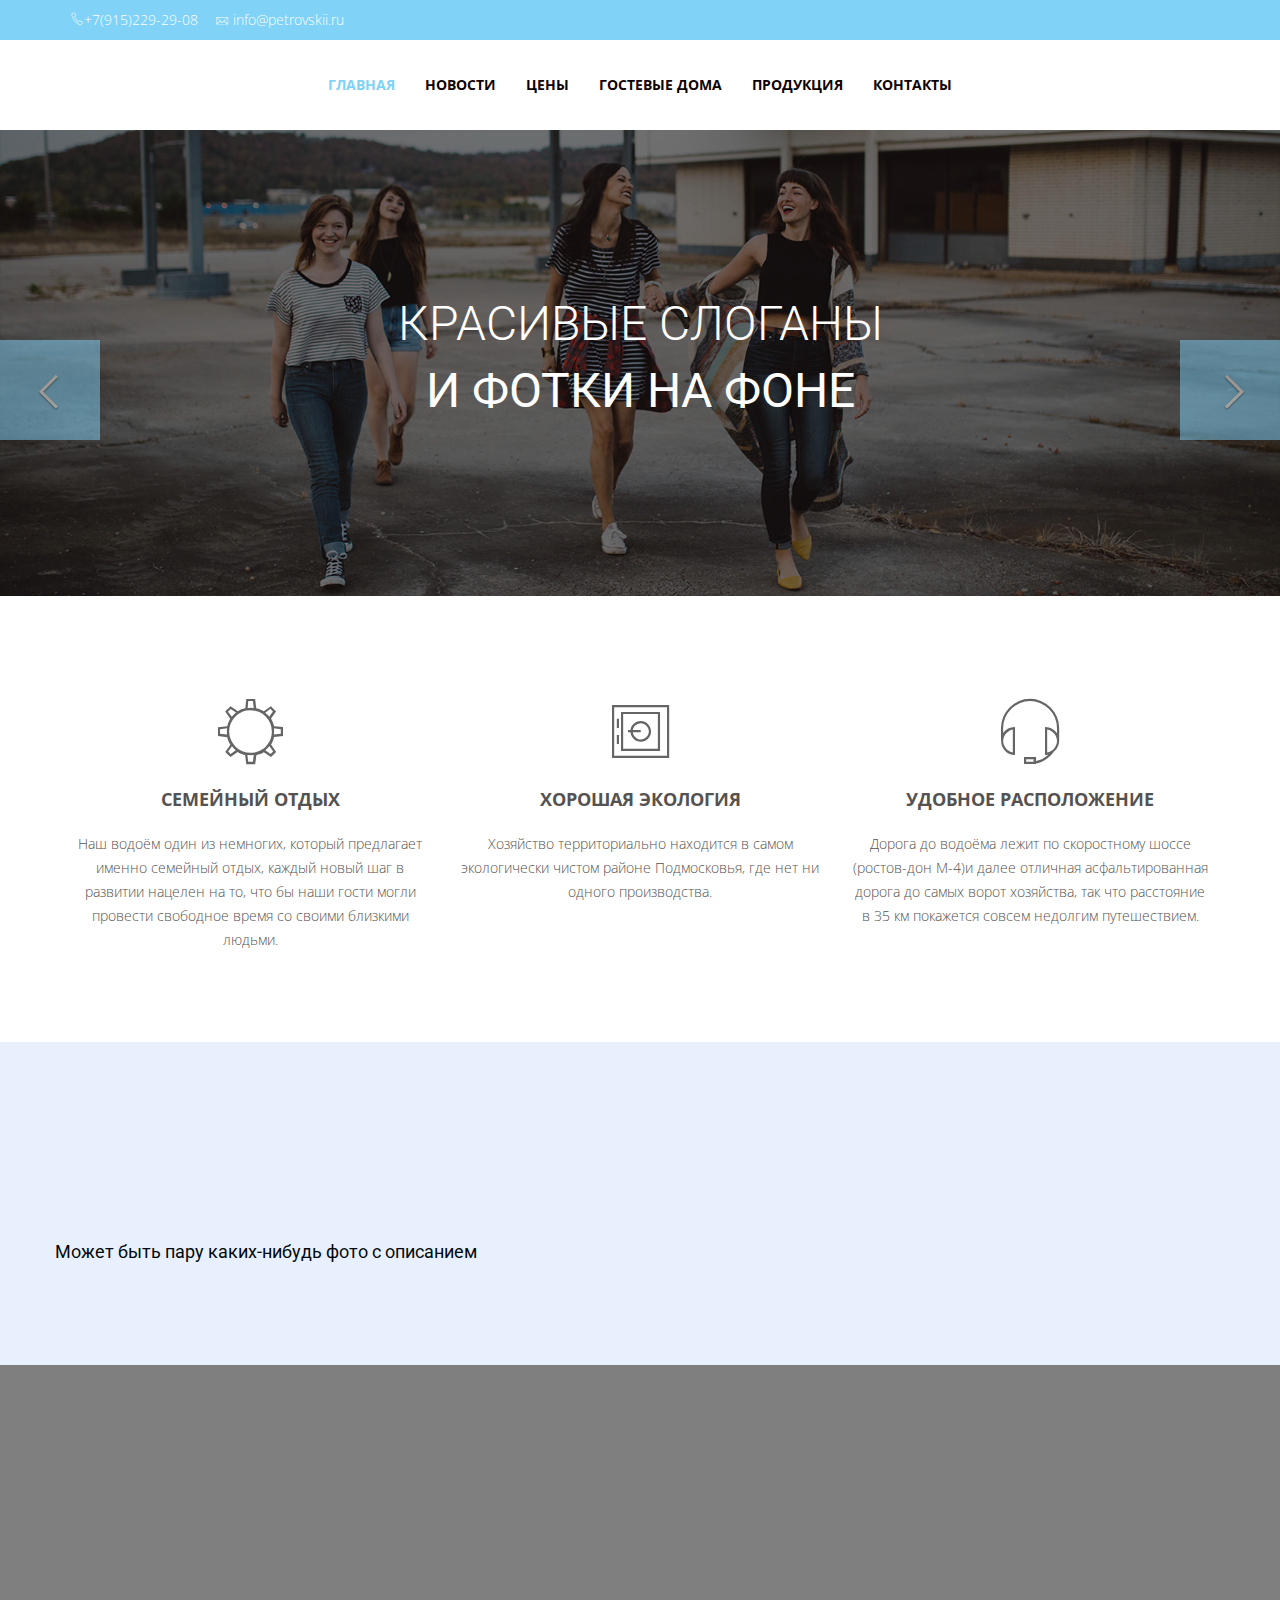
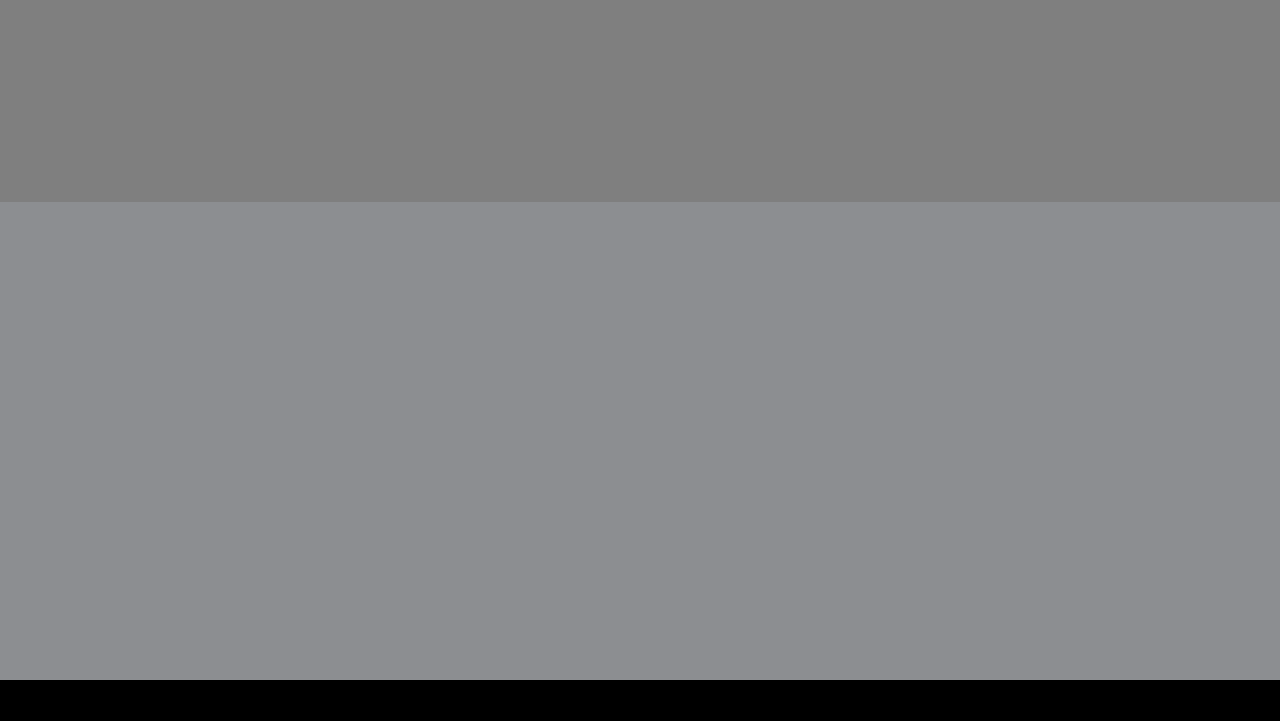
==== commit c1a86073: "templates ver.1" ====
--- a/index.html
+++ b/index.html
@@ -33,7 +33,7 @@
                     <div  class="col-md-6">
                         <div class="header-top-content">
                             <ul class="nav nav-pills navbar-left">
-                                <li><a href="#"><i class="pe-7s-call"></i><span>+7-915-229-29-08</span></a></li>
+                                <li><a href="#"><i class="pe-7s-call"></i><span>+7(915)229-29-08</span></a></li>
                                 <li><a href="#"><i class="pe-7s-mail"></i><span> info@petrovskii.ru</span></a></li>
                             </ul>
                         </div>
@@ -64,18 +64,17 @@
                             <span class="icon-bar"></span>
                             <span class="icon-bar"></span>
                         </button>
-                        <a class="navbar-brand" href="#"><b>M</b>art</a>
                     </div>
 
                     <!-- Collect the nav links, forms, and other content for toggling -->
                     <div class="collapse navbar-collapse" id="bs-example-navbar-collapse-1">
                         <ul class="nav navbar-nav">
                             <li class="active"><a href="#">Главная</a></li>
-                            <li><a href="#">Новости</a></li>
-                            <li><a href="#">Цены</a></li>
-                            <li><a href="#">Гостевые Дома</a></li>
-                            <li><a href="#">Продукция</a></li>
-                            <li><a href="#">Контакты</a></li>
+                            <li><a href="news.html">Новости</a></li>
+                            <li><a href="prices.html">Цены</a></li>
+                            <li><a href="guesthouses.html">Гостевые Дома</a></li>
+                            <li><a href="products.html">Продукция</a></li>
+                            <li><a href="contacts.html">Контакты</a></li>
                         </ul>
                         <ul class="nav navbar-nav navbar-right cart-menu">
                         <!-- <li><a href="#" class="search-btn"><i class="fa fa-search" aria-hidden="true"></i></a></li>
@@ -148,14 +147,14 @@
         <section class="service-section">
             <div class="container">
                 <div class="row">
-                    <div class="col-md-4 col-sm-6 wow fadeInRight animated" data-wow-delay="0.1s">
+                    <div class="col-md-4 col-sm-4 wow fadeInRight animated" data-wow-delay="0.1s">
                         <div class="service-item">
                             <i class="pe-7s-settings"></i>
                             <h3>Семейный отдых</h3>
                             <p>Наш водоём один из немногих, который предлагает именно семейный отдых, каждый новый шаг в развитии нацелен на то, что бы наши гости могли провести свободное время со своими близкими людьми.</p>
                         </div>
                     </div>
-                    <div class="col-md-4 col-sm-6 wow fadeInRight animated" data-wow-delay="0.2s">
+                    <div class="col-md-4 col-sm-4 wow fadeInRight animated" data-wow-delay="0.2s">
                         <div class="service-item">
                             <i class="pe-7s-safe"></i>
                             <h3>Хорошая экология</h3>
@@ -169,7 +168,7 @@
                             <p>Lorem ipsum dolor sit amet, vix erat audiam ei. Cum doctus civibus efficiantur in. Nec id tempor imperdiet deterruisset, doctus volumus explicari qui ex, appareat similique an usu.</p>
                         </div>
                     </div> -->
-                    <div class="col-md-4 col-sm-6 wow fadeInRight animated" data-wow-delay="0.4s">
+                    <div class="col-md-4 col-sm-4 wow fadeInRight animated" data-wow-delay="0.4s">
                         <div class="service-item">
                             <i class="pe-7s-headphones"></i>
                             <h3>Удобное расположение</h3>
--- a/css/style.css
+++ b/css/style.css
@@ -292,7 +292,7 @@
 .header-top-section{
     display: block;
     width: 100%;
-    background: #1abc9c;
+    background: #80d2f7;
     color: #fff;
 }
 
@@ -392,7 +392,7 @@
     text-transform: uppercase;
 }
 ul.navbar-nav li.active a, ul.navbar-nav li a:hover{
-    color: #1abc9c !important;
+    color: #80d2f7 !important;
 }
 ul.navbar-nav.cart-menu li a{
     padding-right: 0;
@@ -525,7 +525,7 @@
     padding: 0;
 }
 .carousel-inner .item .carousel-caption h2 b{
-    color: #1abc9c
+    color: #80d2f7
 }
 
 .carousel-inner .item .carousel-caption h3{
@@ -545,7 +545,7 @@
 .carousel-inner .item .carousel-caption a{
     display: inline-block;
     padding: 13px 30px;
-    border: 2px solid #1abc9c;
+    border: 2px solid #80d2f7;
     color: #fff;
     text-transform: uppercase;
     text-shadow: none;
@@ -555,7 +555,7 @@
     margin-top: 10px;
 }
 .carousel-inner .item .carousel-caption a:hover{
-    background: #1abc9c;
+    background: #80d2f7;
 }
 .carousel-control{
     background-image: none !important;
@@ -568,7 +568,7 @@
     color: #fff;
     }
 a.carousel-control.left, a.carousel-control.right{
-    background: #46bfa9 !important;
+    background: #80d2f7 !important;
     background-image: none !important;
     box-shadow: none !important;
     width: 100px;
